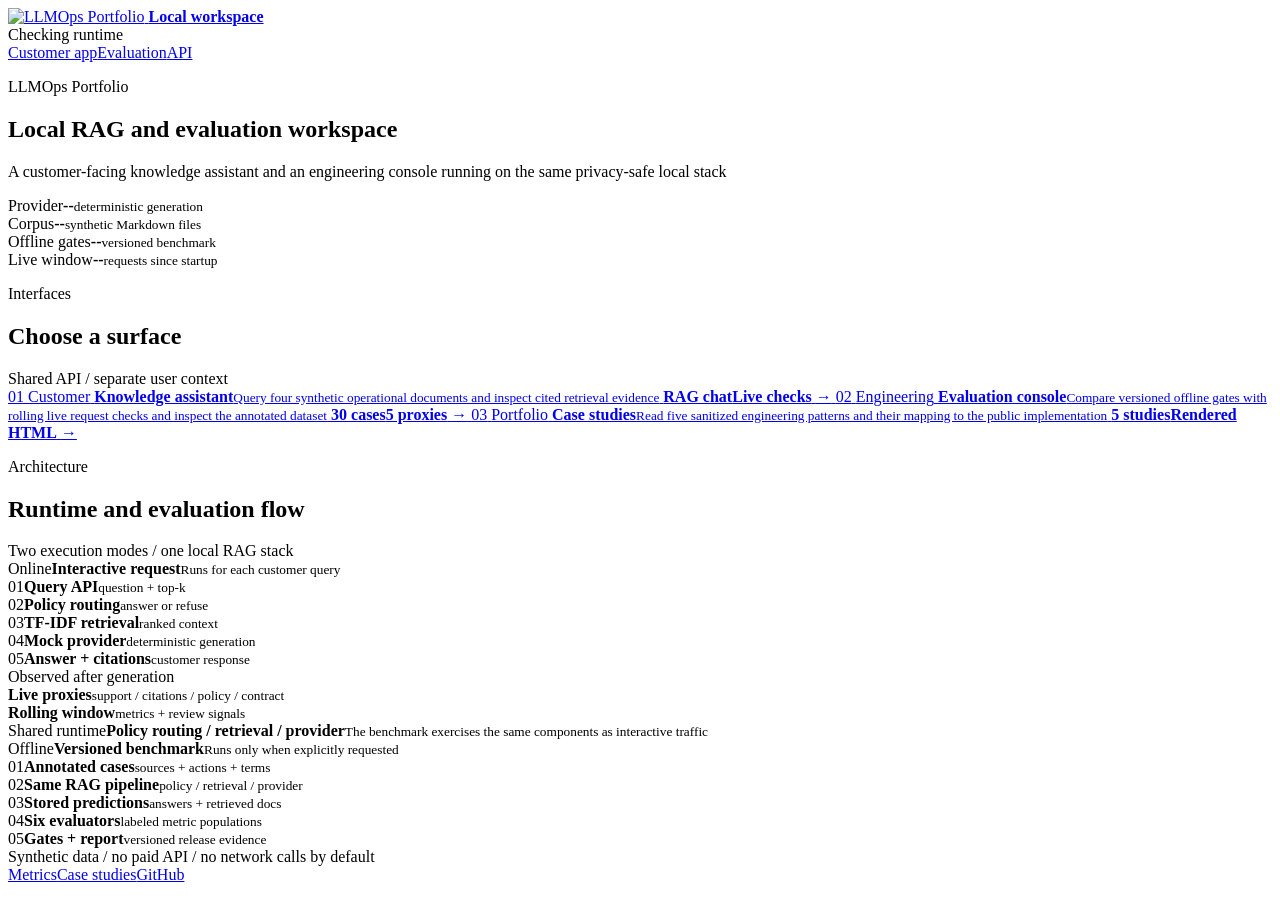
==== frontend/index.html @ fa369d4e "Add case studies and runtime observability" ====
<!doctype html>
<html lang="en">
  <head>
    <meta charset="utf-8" />
    <meta name="viewport" content="width=device-width, initial-scale=1" />
    <link rel="icon" type="image/svg+xml" href="/assets/llmops-mark.svg?v=8" />
    <title>LLMOps Portfolio | Local Evaluation Workspace</title>
    <link rel="stylesheet" href="/assets/styles.css?v=13" />
  </head>
  <body class="home-page">
    <header class="product-header home-header">
      <a class="product-brand" href="/" aria-label="LLMOps Portfolio home">
        <img class="brand-logo" src="/assets/llmops-logo.svg?v=8" alt="LLMOps Portfolio" />
        <span class="brand-context"><strong>Local workspace</strong></span>
      </a>
      <div class="header-actions">
        <div class="runtime-status" id="homeRuntime" aria-live="polite"><span class="status-dot"></span><span>Checking runtime</span></div>
        <nav aria-label="Primary navigation"><a href="/app">Customer app</a><a href="/ops">Evaluation</a><a href="/docs">API</a></nav>
      </div>
    </header>

    <main class="home-shell">
      <section class="home-intro" aria-labelledby="homeTitle">
        <div>
          <p class="section-kicker">LLMOps Portfolio</p>
          <h1 id="homeTitle">Local RAG and evaluation workspace</h1>
        </div>
        <p>A customer-facing knowledge assistant and an engineering console running on the same privacy-safe local stack</p>
      </section>

      <section class="home-facts" aria-label="Current local environment">
        <div><span>Provider</span><strong id="homeProvider">--</strong><small>deterministic generation</small></div>
        <div><span>Corpus</span><strong id="homeDocuments">--</strong><small>synthetic Markdown files</small></div>
        <div><span>Offline gates</span><strong id="homeGates">--</strong><small>versioned benchmark</small></div>
        <div><span>Live window</span><strong id="homeRequests">--</strong><small>requests since startup</small></div>
      </section>

      <section class="home-routes" aria-labelledby="surfaceHeading">
        <div class="home-section-heading"><div><p class="section-kicker">Interfaces</p><h2 id="surfaceHeading">Choose a surface</h2></div><span>Shared API / separate user context</span></div>
        <a class="home-route product" href="/app">
          <span class="route-index">01</span>
          <span class="route-type">Customer</span>
          <span class="route-copy"><strong>Knowledge assistant</strong><small>Query four synthetic operational documents and inspect cited retrieval evidence</small></span>
          <span class="route-meta"><b>RAG chat</b><b>Live checks</b></span>
          <span class="route-arrow" aria-hidden="true">&rarr;</span>
        </a>
        <a class="home-route operations" href="/ops">
          <span class="route-index">02</span>
          <span class="route-type">Engineering</span>
          <span class="route-copy"><strong>Evaluation console</strong><small>Compare versioned offline gates with rolling live request checks and inspect the annotated dataset</small></span>
          <span class="route-meta"><b>30 cases</b><b>5 proxies</b></span>
          <span class="route-arrow" aria-hidden="true">&rarr;</span>
        </a>
        <a class="home-route studies" href="/case-studies">
          <span class="route-index">03</span>
          <span class="route-type">Portfolio</span>
          <span class="route-copy"><strong>Case studies</strong><small>Read five sanitized engineering patterns and their mapping to the public implementation</small></span>
          <span class="route-meta"><b>5 studies</b><b>Rendered HTML</b></span>
          <span class="route-arrow" aria-hidden="true">&rarr;</span>
        </a>
      </section>

      <section class="home-system" aria-labelledby="pathHeading">
        <div class="home-section-heading"><div><p class="section-kicker">Architecture</p><h2 id="pathHeading">Runtime and evaluation flow</h2></div><span>Two execution modes / one local RAG stack</span></div>
        <div class="flow-map" aria-label="Online request and offline benchmark architecture">
          <section class="flow-lane flow-online" aria-labelledby="onlineFlowHeading">
            <header class="flow-lane-label"><span>Online</span><strong id="onlineFlowHeading">Interactive request</strong><small>Runs for each customer query</small></header>
            <div class="flow-lane-body">
              <div class="flow-steps">
                <div class="flow-node"><span>01</span><strong>Query API</strong><small>question + top-k</small></div>
                <div class="flow-node shared"><span>02</span><strong>Policy routing</strong><small>answer or refuse</small></div>
                <div class="flow-node shared"><span>03</span><strong>TF-IDF retrieval</strong><small>ranked context</small></div>
                <div class="flow-node shared"><span>04</span><strong>Mock provider</strong><small>deterministic generation</small></div>
                <div class="flow-node"><span>05</span><strong>Answer + citations</strong><small>customer response</small></div>
              </div>
              <div class="flow-branch">
                <span>Observed after generation</span>
                <div><strong>Live proxies</strong><small>support / citations / policy / contract</small></div>
                <div><strong>Rolling window</strong><small>metrics + review signals</small></div>
              </div>
            </div>
          </section>

          <div class="flow-shared-key"><span>Shared runtime</span><strong>Policy routing / retrieval / provider</strong><small>The benchmark exercises the same components as interactive traffic</small></div>

          <section class="flow-lane flow-offline" aria-labelledby="offlineFlowHeading">
            <header class="flow-lane-label"><span>Offline</span><strong id="offlineFlowHeading">Versioned benchmark</strong><small>Runs only when explicitly requested</small></header>
            <div class="flow-lane-body">
              <div class="flow-steps">
                <div class="flow-node"><span>01</span><strong>Annotated cases</strong><small>sources + actions + terms</small></div>
                <div class="flow-node shared"><span>02</span><strong>Same RAG pipeline</strong><small>policy / retrieval / provider</small></div>
                <div class="flow-node"><span>03</span><strong>Stored predictions</strong><small>answers + retrieved docs</small></div>
                <div class="flow-node"><span>04</span><strong>Six evaluators</strong><small>labeled metric populations</small></div>
                <div class="flow-node"><span>05</span><strong>Gates + report</strong><small>versioned release evidence</small></div>
              </div>
            </div>
          </section>
        </div>
      </section>

      <footer class="home-footer">
        <span>Synthetic data / no paid API / no network calls by default</span>
        <nav aria-label="Project links"><a href="/metrics">Metrics</a><a href="/case-studies">Case studies</a><a href="https://github.com/paolo-notaro/llmops-portfolio">GitHub</a></nav>
      </footer>
    </main>
    <script src="/assets/home.js?v=1"></script>
  </body>
</html>
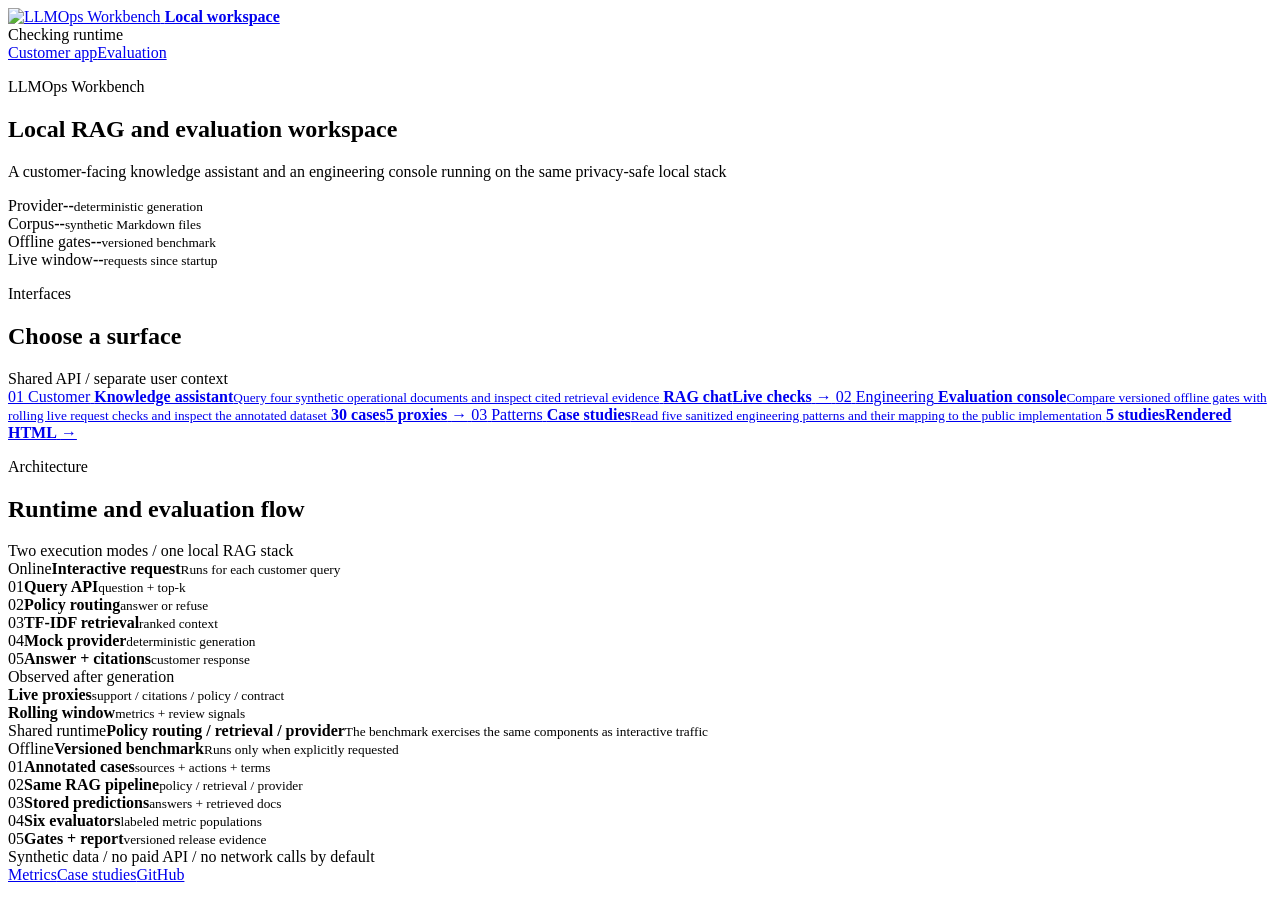
==== commit e07a5e81: "Harden the public Cloud Run service Remove prompt-bearing telemetry and public mutation or discovery" ====
--- a/frontend/index.html
+++ b/frontend/index.html
@@ -4,25 +4,25 @@
     <meta charset="utf-8" />
     <meta name="viewport" content="width=device-width, initial-scale=1" />
     <link rel="icon" type="image/svg+xml" href="/assets/llmops-mark.svg?v=8" />
-    <title>LLMOps Portfolio | Local Evaluation Workspace</title>
+    <title>LLMOps Workbench | Local Evaluation Workspace</title>
     <link rel="stylesheet" href="/assets/styles.css?v=13" />
   </head>
   <body class="home-page">
     <header class="product-header home-header">
-      <a class="product-brand" href="/" aria-label="LLMOps Portfolio home">
-        <img class="brand-logo" src="/assets/llmops-logo.svg?v=8" alt="LLMOps Portfolio" />
+      <a class="product-brand" href="/" aria-label="LLMOps Workbench home">
+        <img class="brand-logo" src="/assets/llmops-logo.svg?v=9" alt="LLMOps Workbench" />
         <span class="brand-context"><strong>Local workspace</strong></span>
       </a>
       <div class="header-actions">
         <div class="runtime-status" id="homeRuntime" aria-live="polite"><span class="status-dot"></span><span>Checking runtime</span></div>
-        <nav aria-label="Primary navigation"><a href="/app">Customer app</a><a href="/ops">Evaluation</a><a href="/docs">API</a></nav>
+        <nav aria-label="Primary navigation"><a href="/app">Customer app</a><a href="/ops">Evaluation</a></nav>
       </div>
     </header>
 
     <main class="home-shell">
       <section class="home-intro" aria-labelledby="homeTitle">
         <div>
-          <p class="section-kicker">LLMOps Portfolio</p>
+          <p class="section-kicker">LLMOps Workbench</p>
           <h1 id="homeTitle">Local RAG and evaluation workspace</h1>
         </div>
         <p>A customer-facing knowledge assistant and an engineering console running on the same privacy-safe local stack</p>
@@ -53,7 +53,7 @@
         </a>
         <a class="home-route studies" href="/case-studies">
           <span class="route-index">03</span>
-          <span class="route-type">Portfolio</span>
+          <span class="route-type">Patterns</span>
           <span class="route-copy"><strong>Case studies</strong><small>Read five sanitized engineering patterns and their mapping to the public implementation</small></span>
           <span class="route-meta"><b>5 studies</b><b>Rendered HTML</b></span>
           <span class="route-arrow" aria-hidden="true">&rarr;</span>
@@ -100,7 +100,7 @@
 
       <footer class="home-footer">
         <span>Synthetic data / no paid API / no network calls by default</span>
-        <nav aria-label="Project links"><a href="/metrics">Metrics</a><a href="/case-studies">Case studies</a><a href="https://github.com/paolo-notaro/llmops-portfolio">GitHub</a></nav>
+        <nav aria-label="Project links"><a href="/metrics">Metrics</a><a href="/case-studies">Case studies</a><a href="https://github.com/paolo-notaro/llmops-workbench">GitHub</a></nav>
       </footer>
     </main>
     <script src="/assets/home.js?v=1"></script>
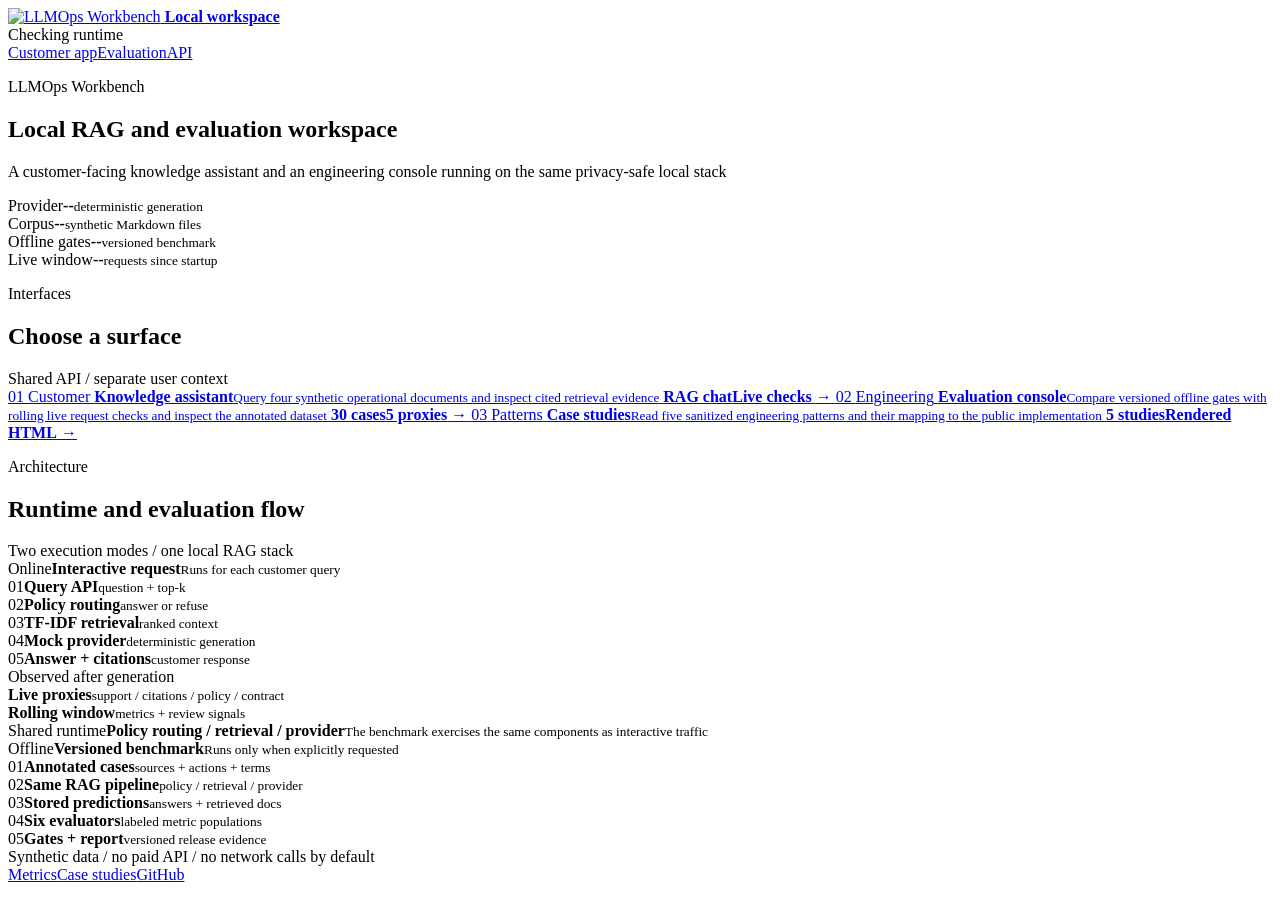
==== commit b8c3cf46: "Rename project to LLMOps Workbench Rename and flatten the application package, update the product UI" ====
--- a/frontend/index.html
+++ b/frontend/index.html
@@ -15,7 +15,7 @@
       </a>
       <div class="header-actions">
         <div class="runtime-status" id="homeRuntime" aria-live="polite"><span class="status-dot"></span><span>Checking runtime</span></div>
-        <nav aria-label="Primary navigation"><a href="/app">Customer app</a><a href="/ops">Evaluation</a></nav>
+        <nav aria-label="Primary navigation"><a href="/app">Customer app</a><a href="/ops">Evaluation</a><a href="/docs">API</a></nav>
       </div>
     </header>
 
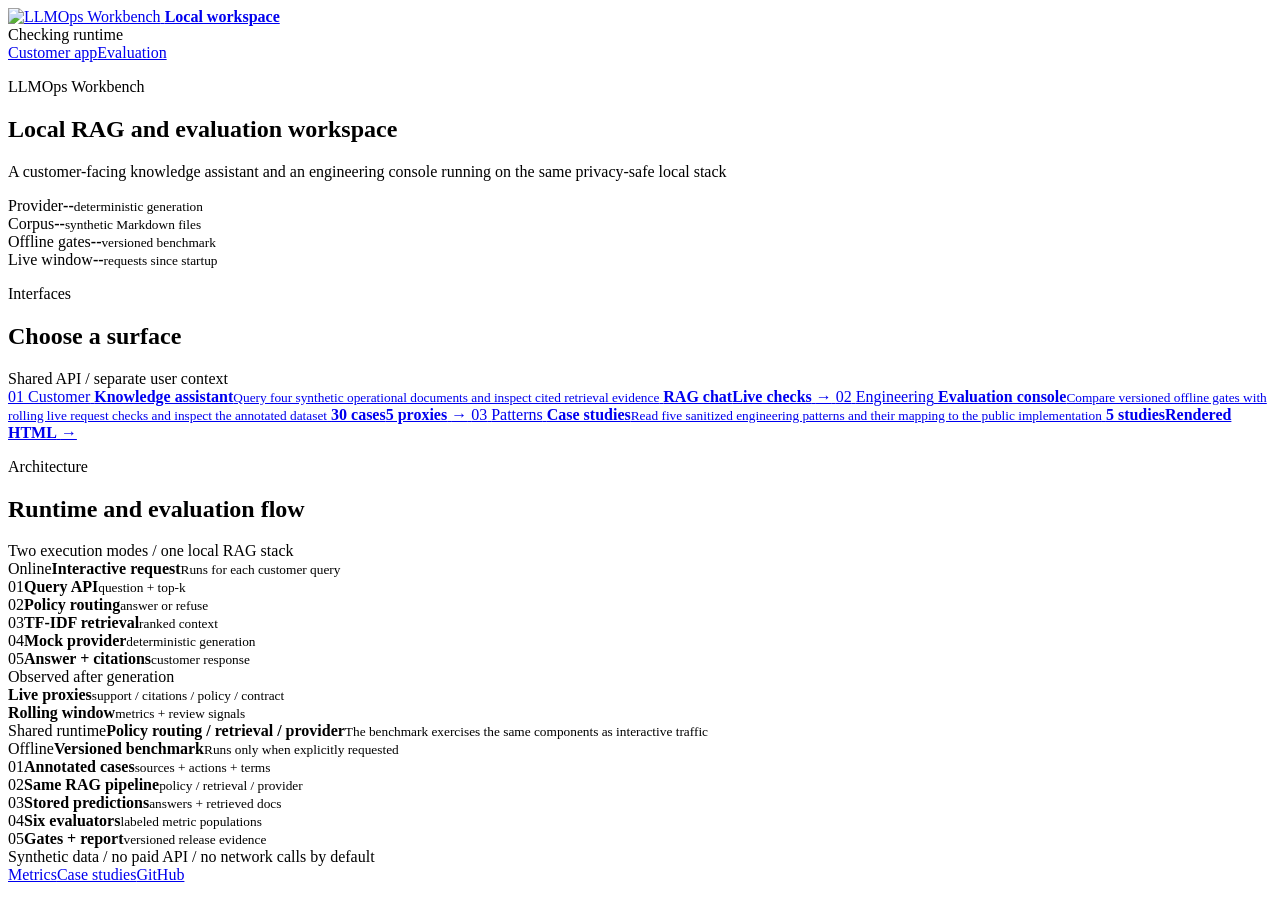
==== commit 06303c0b: "Merge pull request #3 from paolo-notaro/codex/harden-public-cloud-run Harden the public Cloud Run se" ====
--- a/frontend/index.html
+++ b/frontend/index.html
@@ -15,7 +15,7 @@
       </a>
       <div class="header-actions">
         <div class="runtime-status" id="homeRuntime" aria-live="polite"><span class="status-dot"></span><span>Checking runtime</span></div>
-        <nav aria-label="Primary navigation"><a href="/app">Customer app</a><a href="/ops">Evaluation</a><a href="/docs">API</a></nav>
+        <nav aria-label="Primary navigation"><a href="/app">Customer app</a><a href="/ops">Evaluation</a></nav>
       </div>
     </header>
 
